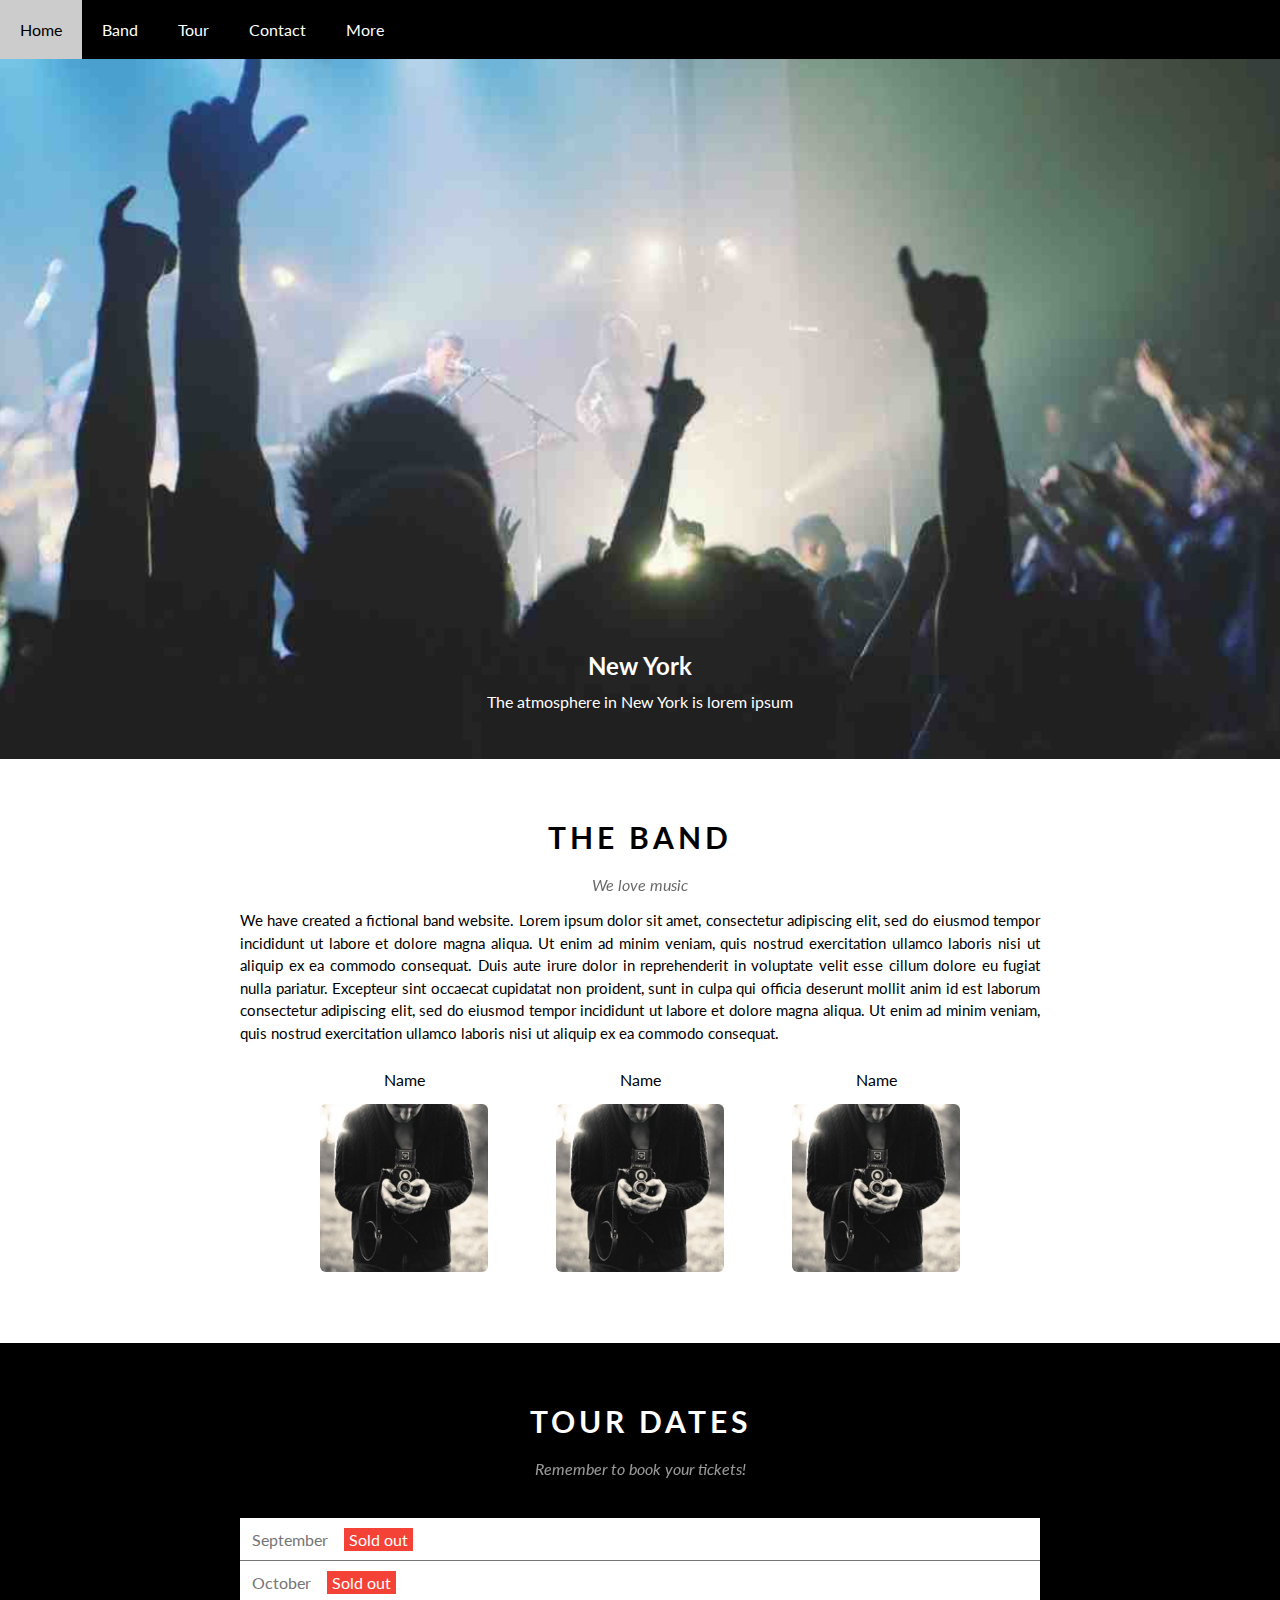
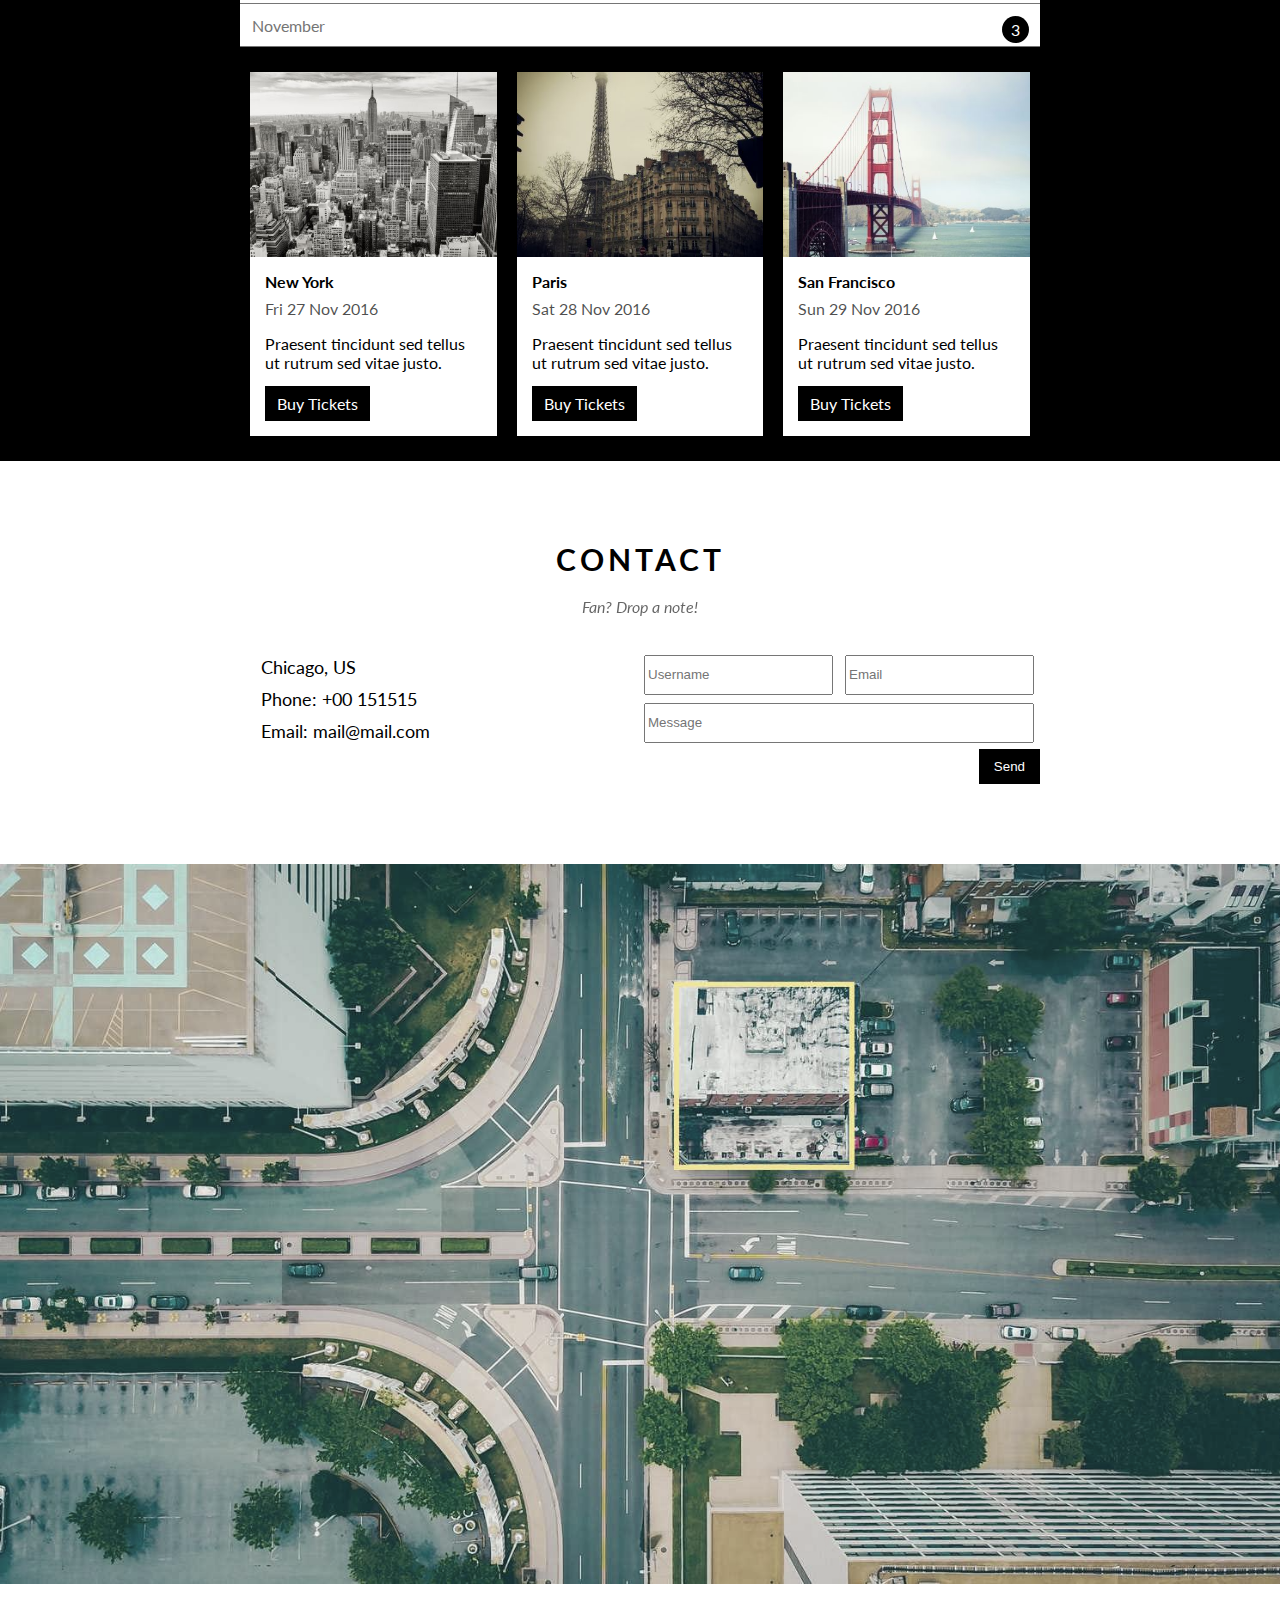
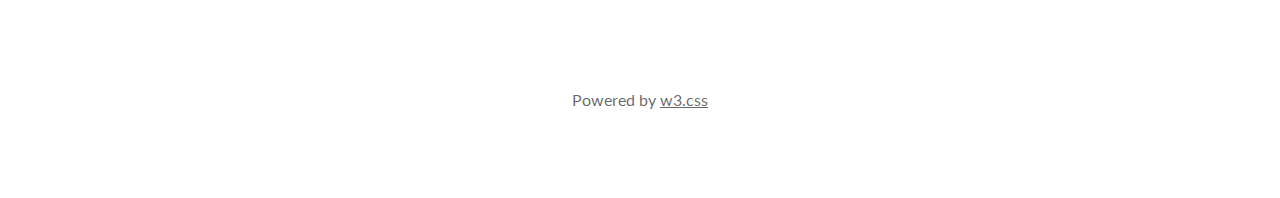
==== index.html @ db7f957e "initial commit for counter" ====
<! DOCTYPE html>
 <html>
 <head> 
  <meta charset="UTF-8" />
  <meta name="viewport" content="width=device-width, initial-scale=1" />
  
  <title> Band Template </title>
  
  <link rel="stylesheet" href="https://cdnjs.cloudflare.com/ajax/libs/font-awesome/6.2.1/css/all.min.css" integrity="sha512-MV7K8+y+gLIBoVD59lQIYicR65iaqukzvf/nwasF0nqhPay5w/9lJmVM2hMDcnK1OnMGCdVK+iQrJ7lzPJQd1w==" crossorigin="anonymous" referrerpolicy="no-referrer" />
  
 <link href="https://fonts.googleapis.com/css2?family=Lato&display=swap" rel="stylesheet">
  
  <link rel="stylesheet" href="css/style.css" />
  
  </head>
   
 <body>

<!-- HEADER -->

 <header>
     
	<ul class="nav">
	    <li> <a href="#"> Home </a> </li>
		<li> <a href="#"> Band </a> </li>
		<li> <a href="#"> Tour </a> </li>
		<li> <a href="#"> Contact </a> </li>
		<li> <a href="#"> More <i class="fa-solid fa-caret-down"></i>
		</a> </li>
		<li> <a href="#"> <i class="fa-solid fa-magnifying-glass"></i> </a> </li>
    </ul>

 </header>
 
<!-- BANNER -->

  <section class="banner">
		<div class="text">
            <h3> New York </h3>
            <p> The atmosphere in New York is lorem ipsum </p>		
		</div>
  </section>
 
<!-- SECTION-1  -->
 
    <section class="section-1">
	
	    <h2> THE BAND </h2>
		<p class="para-1"> <i>We love music</i> </p>
        
		<p class="para-2">
		We have created a fictional band website. Lorem ipsum dolor sit amet, consectetur adipiscing elit, sed do eiusmod tempor incididunt ut labore et dolore magna aliqua. Ut enim ad minim veniam, quis nostrud exercitation ullamco laboris nisi ut aliquip ex ea commodo consequat. Duis aute irure dolor in reprehenderit in voluptate velit esse cillum dolore eu fugiat nulla pariatur. Excepteur sint occaecat cupidatat non proident, sunt in culpa qui officia deserunt mollit anim id est laborum consectetur adipiscing elit, sed do eiusmod tempor incididunt ut labore et dolore magna aliqua. Ut enim ad minim veniam, quis nostrud exercitation ullamco laboris nisi ut aliquip ex ea commodo consequat.</p>
		
		<div class="image-container">
		    <div class="inner-container-1"> 
                <p> Name </p>
				<img src="images/photographer.jpg" width="80%" />
			</div>

			<div class="inner-container-2"> 
			    <p> Name </p>
			    <img src="images/photographer.jpg"width="80%" />
			</div>
			
			<div class="inner-container-3"> 
			    <p> Name </p>
			    <img src="images/photographer.jpg"width="80%" />
			</div>
		</div>
    </section>
  
<!-- SECTION-2  -->

    <section class="section-2">
	    
		<h2> TOUR DATES </h2>
		<p> <i>Remember to book your tickets!</i> </p>
		
		<div class="schedule">
		    <ul>
			    <li class="sold"> September <span>Sold out</span> </li>
				<li class="sold"> October <span>Sold out</span> </li>
			    <li> November <span>3</span> </li>
			</ul>
		</div>
		
		<div class="main-container">
            <div class="inner-container">
				<div class="box">
				
				    <div class="image">
				        <img src="images/newyork.jpg" />
                    </div>	

                    <div class="content">
				        <h4> New York </h4>
						<p> <span>Fri 27 Nov 2016</span> </p>
				        <p> Praesent tincidunt sed tellus ut rutrum sed vitae justo. </p>
				        <a href="#"> Buy Tickets </a>
                    </div>					
				</div>
				
				<div class="box">
				    <div class="image">
				        <img src="images/paris.jpg" />
                    </div>	
					
					<div class="content">
				        <h4> Paris</h4>
						<p> <span>Sat 28 Nov 2016</span> </p>
				        <p> Praesent tincidunt sed tellus ut rutrum sed vitae justo. </p>
				        <a href="#"> Buy Tickets </a>
                    </div>	
				</div>
				
				<div class="box">
				    <div class="image">
				        <img src="images/san.jpg" />
                    </div>	
                    
					<div class="content">
				        <h4> San Francisco </h4>
						<p> <span>Sun 29 Nov 2016</span> </p>
				        <p> Praesent tincidunt sed tellus ut rutrum sed vitae justo. </p>
				        <a href="#"> Buy Tickets </a>
                    </div>	
				</div>	
			</div>
		</div>
    </section>
	
	  
<!-- SECTION-3  -->

    <section class="section-3">
	
	    <h2> CONTACT </h2>
		<p> <i>Fan? Drop a note!</i> </p>
		
		<div class="container"> 
		
		    <div class="left"> 
			    <p> <i class="fa-solid fa-location-dot"></i>
				Chicago, US </p>
				<p> <i class="fa-solid fa-phone"></i> Phone: +00 151515 </p>
				<p> <i class="fa-solid fa-envelope"></i> Email: mail@mail.com </p>
			</div>
			
		    <div class="right"> 
			    <form action="css/data.html" method="post">
					<input id="uname" type="text" placeholder="Username" name="username" pattern="[a-zA-Z]{2,20}" title="Enter valid username" required />
					
                    <input id="email" type="email" placeholder="Email" name="email" pattern="[a-z0-9._%+-]+@[a-z0-9.-]+\.[a-z]{2,}$" title="Enter valid email" required/>
					
					<input type="text" name="Message" id="msg" placeholder="Message"/> <br>
					
					<button> Send </button>
				</form>
			</div>
	    </div>
	</section>
	
<!-- SECTION-4  -->

    <section class="section-4">
	    <img src="images/map.jpg" width="100%" />
	</section>
	
<!-- FOOTER -->

    <footer> 
	    <div class="container"> 
			<a href="#"> <i class="fa-brands fa-square-facebook"></i> </a>
			<a href="#"> <i class="fa-brands fa-instagram"></i> </a>
			<a href="#"> <i class="fa-brands fa-square-snapchat"></i> </a>
			<a href="#"> <i class="fa-brands fa-pinterest-p"></i> </a>
			<a href="#"> <i class="fa-brands fa-twitter"></i> </a>
			<a href="#"> <i class="fa-brands fa-linkedin-in"></i> </a>
			<p> Powered by <a href="#">w3.css</a></p>
	    </div>
	</footer>
  </body>
 </html>
---- css/style.css ----
*{
  margin: 0;
  box-sizing: border-box;
}

.nav{
	padding: 0;
	list-style: none;
	background-color: black;
}

.nav:before,.nav:after,.inner-container:before,.inner-container:after{
	content: '';
	display: block;
	clear: both;
}

.nav > li{
	float: left;
}

.nav > li:last-child{
	float: right;
}


.nav > li > a{
	text-decoration: none;
	color: white;
	font-family: 'Lato', sans-serif;
	display: block;
	padding: 20px;
	transition: all .1s linear;
}

.nav > li > a:hover{
	background-color: #ccc;
	color: black;
}

.nav > li:last-child > a:hover{
	background-color: #f44336;
	color: white;
}


/* BANNER CSS */

.banner{
	height: 700px;
	max-width: 1920px;
	margin: 0 auto;
	background: url(../images/banner.jpg) no-repeat bottom/cover;
}

.text{
	color: white;
	text-align: center;
	font-family: 'Lato', sans-serif;
	padding-top: 580px;
}

.text > h3{
	font-size: 24px;
	padding: 12px 0;
}


/* SECTION-1 */

.section-1{
	max-width: 1920px;
	margin: 0 auto;
	font-family: 'Lato', sans-serif;
}

.section-1 > h2{
	margin-top: 60px;
	text-align: center;
	letter-spacing: 4px;
	font-size: 30px;
}

.section-1 > .para-1{
	text-align: center;
	opacity: 0.60;
	padding: 20px 0 15px 0;
}

.section-1 > .para-2{
	width: 800px;
	margin: 0 auto;
	text-align: justify;
	font-size: 15px;
	line-height: 22.5px;
}

.section-1 > .image-container{
	width: 800px;
	margin: 0 auto;
	text-align: center;
}

.section-1 > .image-container > .inner-container-1{
	width: 210px;
	display: inline-block;
	margin: 11px;
}

.section-1 > .image-container > .inner-container-1 > p{
    padding: 15px 0;
}

.section-1 > .image-container > .inner-container-2{
	width: 210px;
	display: inline-block;
	margin: 11px;
}

.section-1 > .image-container > .inner-container-2 > p{
	padding: 15px 0;
}

.section-1 > .image-container > .inner-container-3{
	width: 210px;
	display: inline-block;
	margin: 11px;
}

.section-1 > .image-container > .inner-container-3 > p{
	padding: 15px 0;
}

.inner-container-1 > img, .inner-container-2 > img, .inner-container-3 > img{
	border-radius: 6px;
}

/* SECTION-2 */

.section-2{
	max-width: 1920px;
	margin: 60px auto;
	font-family: 'Lato', sans-serif;
	background-color: black;
}

.section-2 > h2{
	color: white;
	padding-top: 60px;
	text-align: center;
	letter-spacing: 4px;
	font-size: 30px;
}

.section-2 > p{
	color: white;
	text-align: center;
	opacity: 0.60;
	padding: 20px 0 40px 0;
}

.section-2 > .schedule{
	width: 800px;
	margin: 0 auto;
	background-color: white;
}

.section-2 > .schedule > ul{
	list-style: none;
	padding: 0;
}

.section-2 > .schedule > ul > li{
	border-bottom: 1px solid #757575;
	padding: 11.5px;
	color: #757575;
}

.section-2 > .schedule > ul > .sold > span{
    background-color: #f44336;
	color: white;
	padding: 2px 5px;
	margin-left: 12px;
}

.section-2 > .schedule > ul > li:last-child > span{
	background-color: black;
	color: white;
	padding: 4px 9px;
	border-radius: 50%;
	float: right;
}

.section-2 > .main-container > .inner-container{
	width: 800px;
	margin: 0 auto;
}

.section-2 > .main-container > .inner-container > .box{
	width: 33.333%;
	float: left;
	padding: 25px 10px;
}

.section-2 > .main-container > .inner-container > .box > .image > img{
	width: 100%;
	transition: all .1s linear;
}

.section-2 > .main-container > .inner-container > .box > .content{
	width: 100%;
	background-color: white;
	padding: 15px;
	font-family: 'Lato', sans-serif;
}

.section-2 > .main-container > .inner-container > .box > .content > p{
	padding: 8px 0;
	display: inline-block;
}

.section-2 > .main-container > .inner-container > .box > .content > p > span{
	color: rgba(0, 0, 0, 0.7);
	display: inline-block;
}

.section-2 > .main-container > .inner-container > .box > .content > a{
	text-decoration: none;
	background-color: black;
	color: white;
	padding: 8px 12px;
	display: inline-block;
	margin-top: 6px;
	transition: all .1s linear;
}

.section-2 > .main-container > .inner-container > .box > .image > img:hover{
	filter: brightness(70%);
}

.section-2 > .main-container > .inner-container > .box > .content > a:hover{
	color: black;
	background-color: #ccc;
}

/* SECTION-3 */

.section-3{
	max-width: 1920px;
	margin: 80px auto;
	font-family: 'Lato', sans-serif;
}

.section-3 > h2{
	text-align: center;
	letter-spacing: 4px;
	font-size: 30px;
}

.section-3 > p{
	text-align: center;
	opacity: 0.60;
	padding: 20px 0 15px 0;
}

.section-3 > .container{
	margin: 20px auto;
	width: 800px;
}

.section-3 > .container:before, .container:after{
	content: '';
	display: block;
	clear: both;
}

.section-3 > .container > .left{
	width: 50%;
	float: left;
}

.section-3 > .container > .left > p{
	font-size: 18px;
	padding: 5px;
}

.section-3 > .container > .left > p > .fa-solid{
	font-size: 15px;
	padding: 0 8px;
}

.section-3 > .container > .right{
	width: 50%;
	float: right;
}

.section-3 > .container > .right > form > input{
	height: 40px;
	width: 189px;
    margin: 4px;  
}

#msg{
	width: 390px;
}

.section-3 > .container > .right > form > button{
	text-decoration: none;
	color: white;
	background-color: black;
	padding: 10px 15px;
	border: none;
	float: right;
	margin-top: 2px;
	transition: all .1s linear;
	
}

.section-3 > .container > .right > form > button:hover{
	color: black;
	background-color: #ccc;
	border: none;
}

/* SECTION-4 */

.section-4 > img{
	filter: grayscale(50%);
}

/* FOOTER */

footer{
	text-align: center;
	padding: 64px 0;
}

footer > .container > a{
	text-decoration: none;
}

footer > .container > a > .fa-brands{
	font-size: 24px;
	color: rgba(0, 0, 0, 0.6);
	padding: 2px;
}

footer > .container > a > .fa-brands:hover{
	opacity: 0.60;
}

footer > .container > p{
	color: rgba(0, 0, 0, 0.6);
	padding: 15px 0 25px 0;
    font-family: 'Lato', sans-serif;
}

footer > .container > p > a{
	color: rgba(0, 0, 0, 0.6);
}
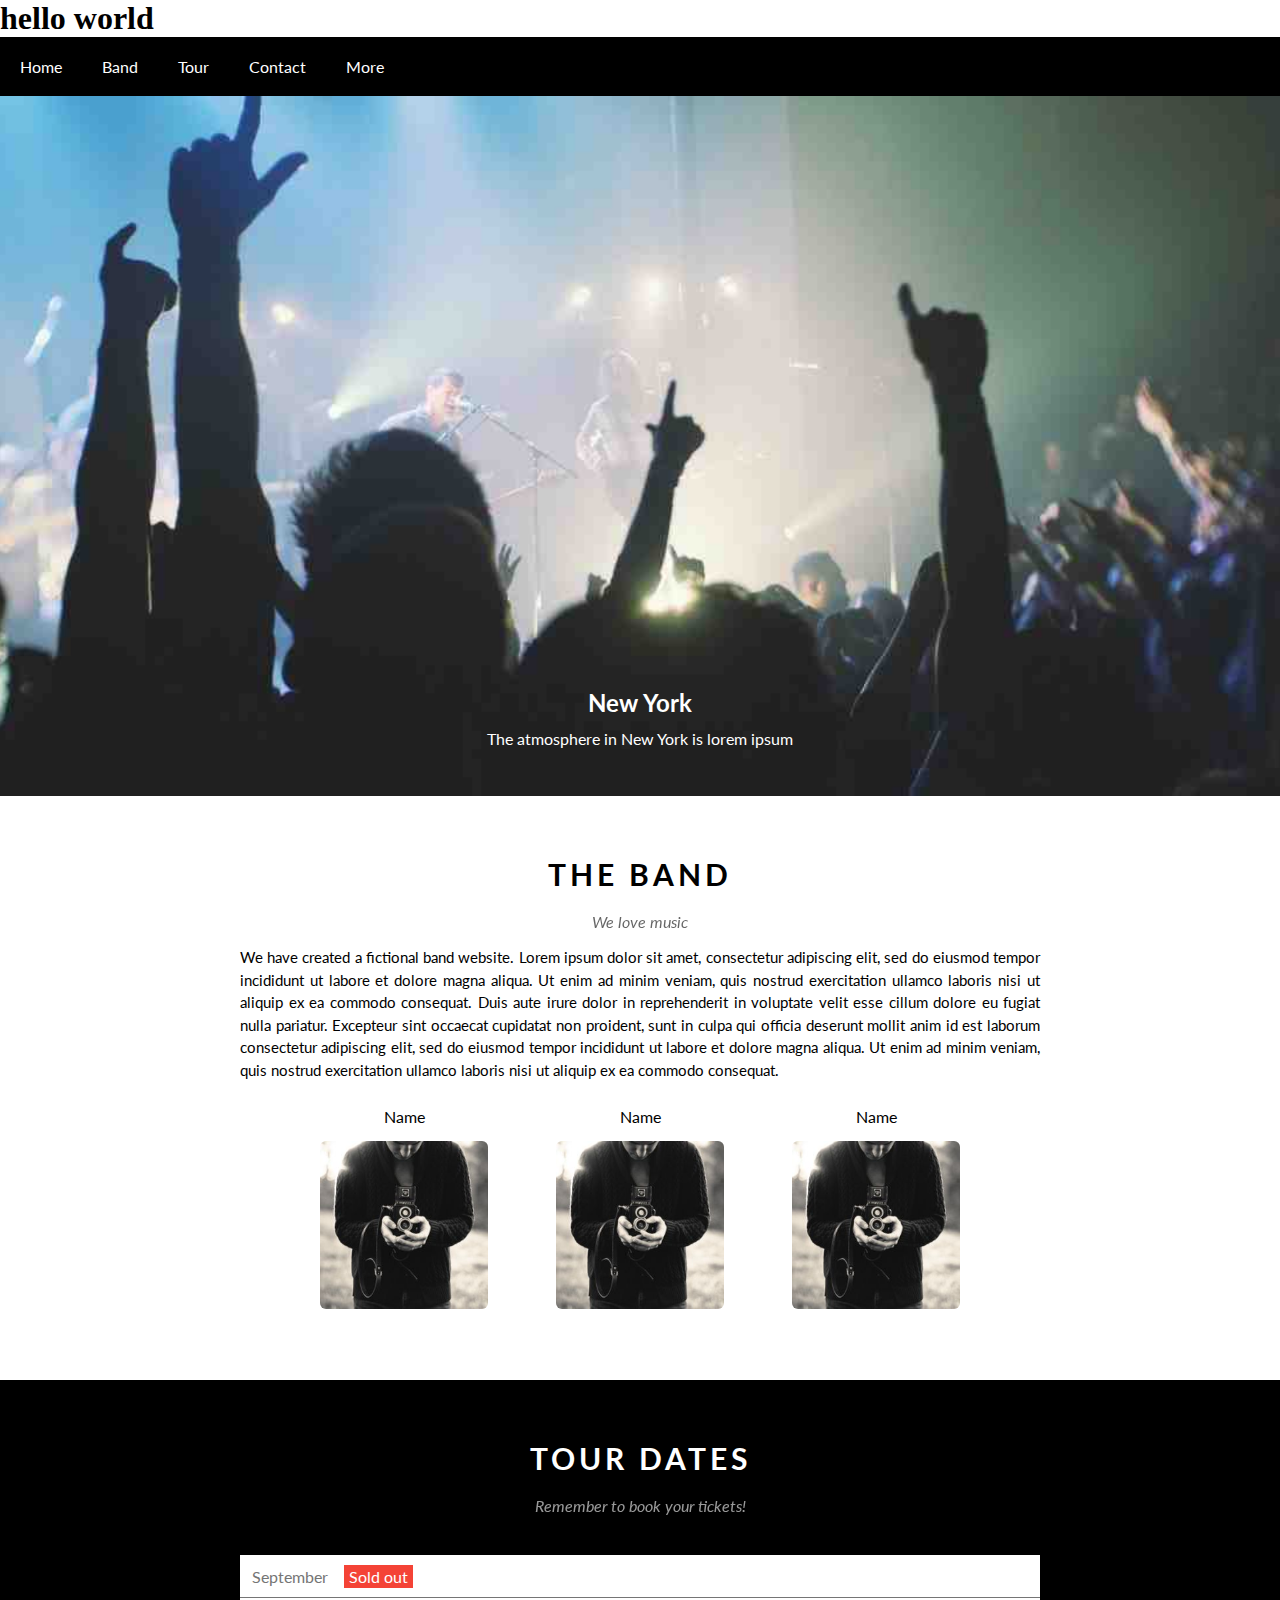
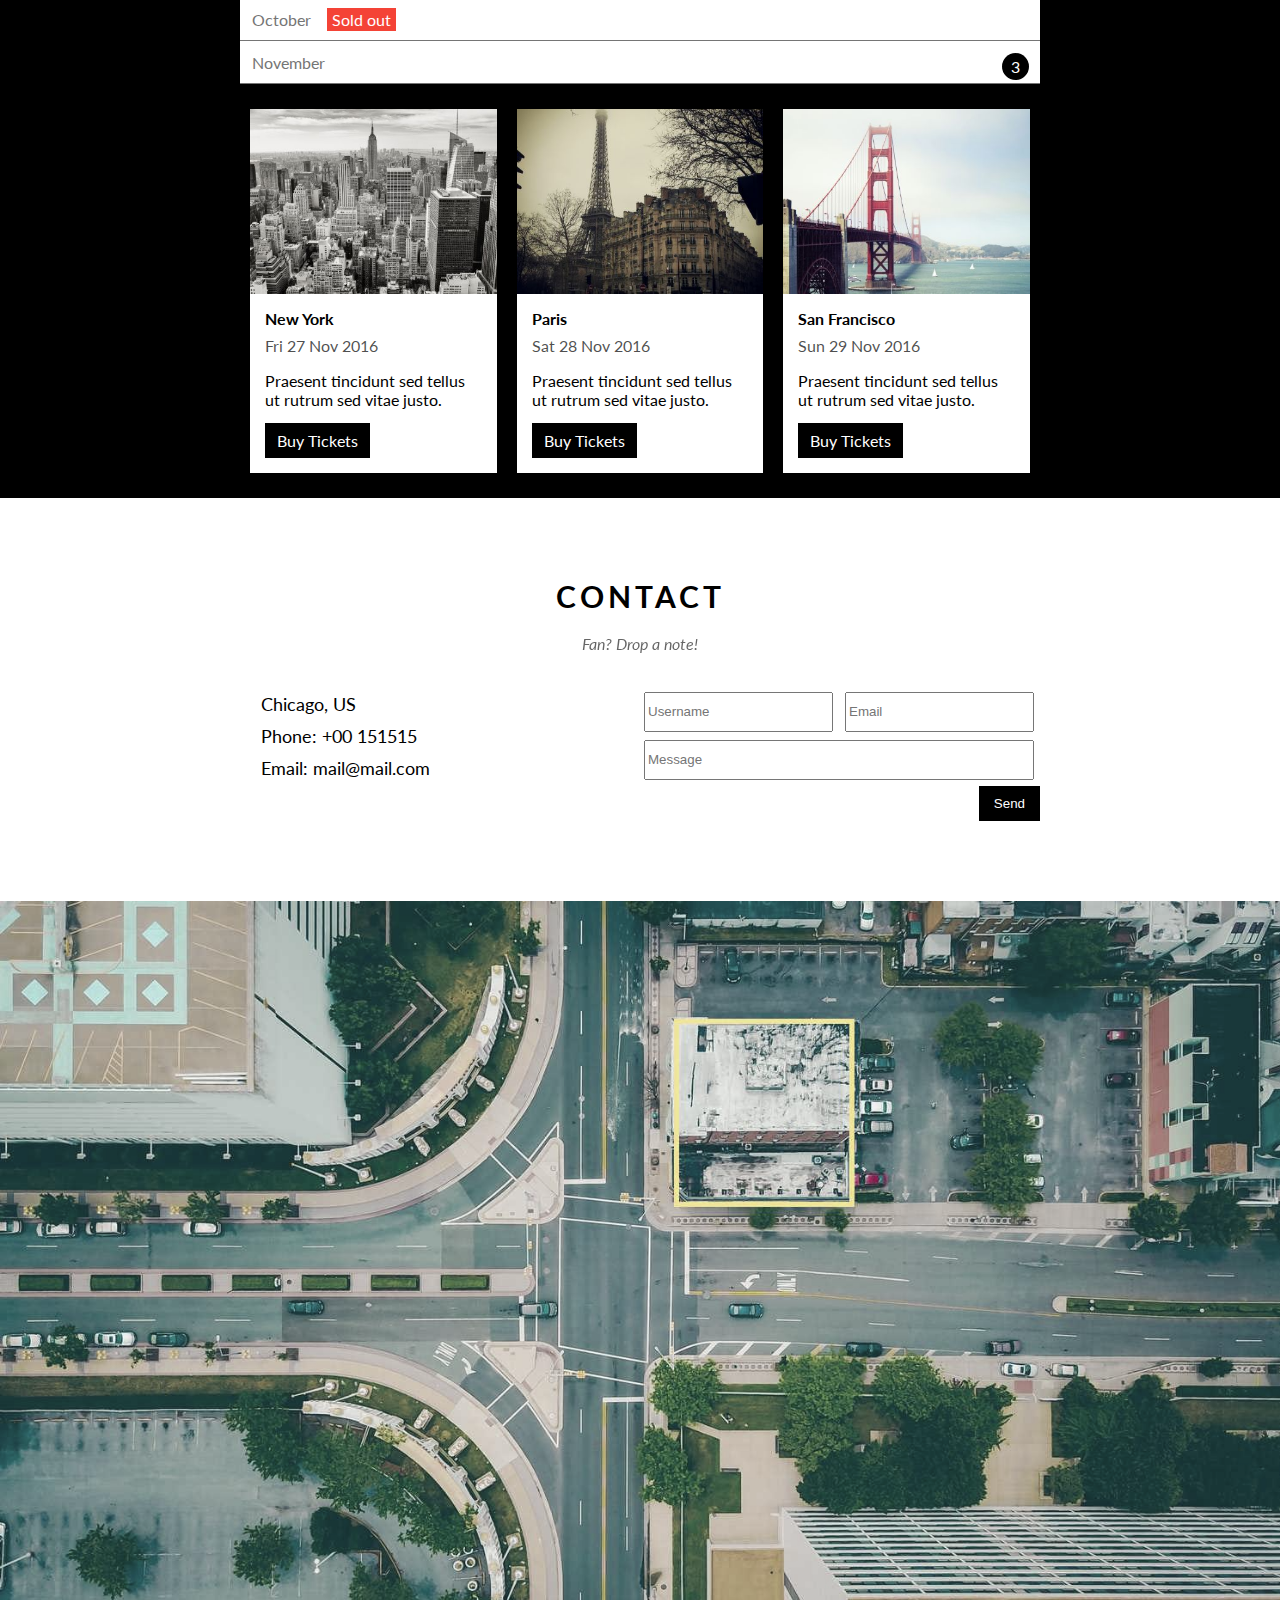
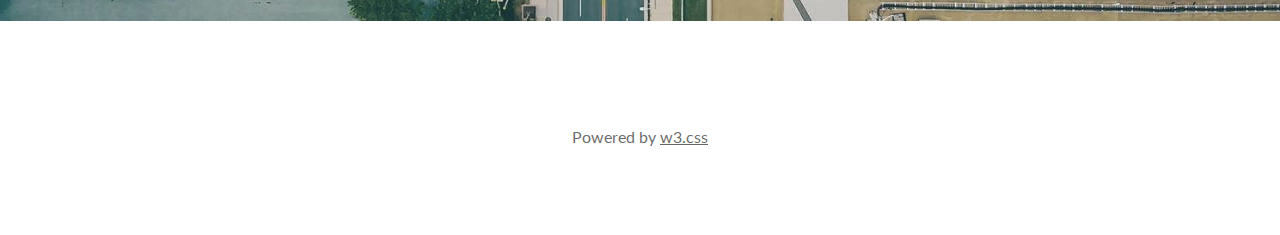
==== commit 7e9a47e5: "h1 tag added" ====
--- a/index.html
+++ b/index.html
@@ -19,7 +19,7 @@
 <!-- HEADER -->
 
  <header>
-     
+     <h1>hello world</h1>
 	<ul class="nav">
 	    <li> <a href="#"> Home </a> </li>
 		<li> <a href="#"> Band </a> </li>
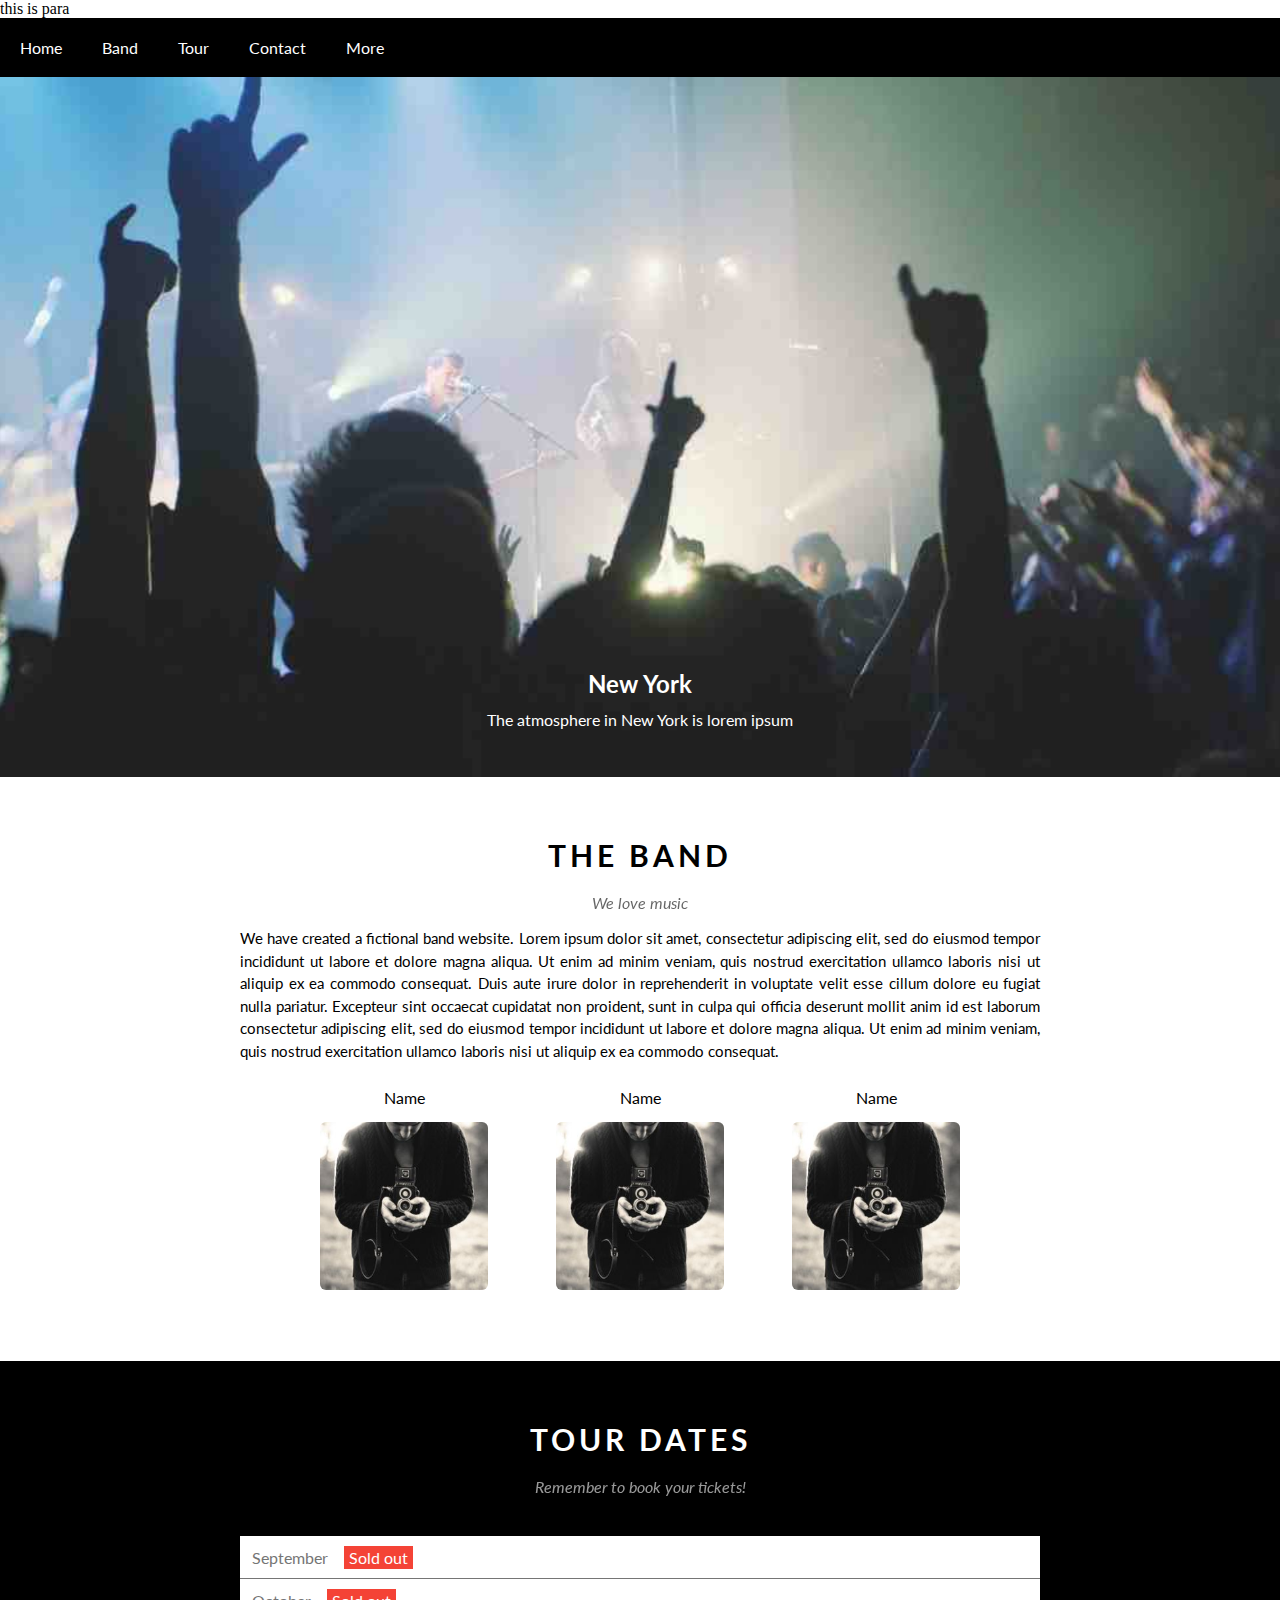
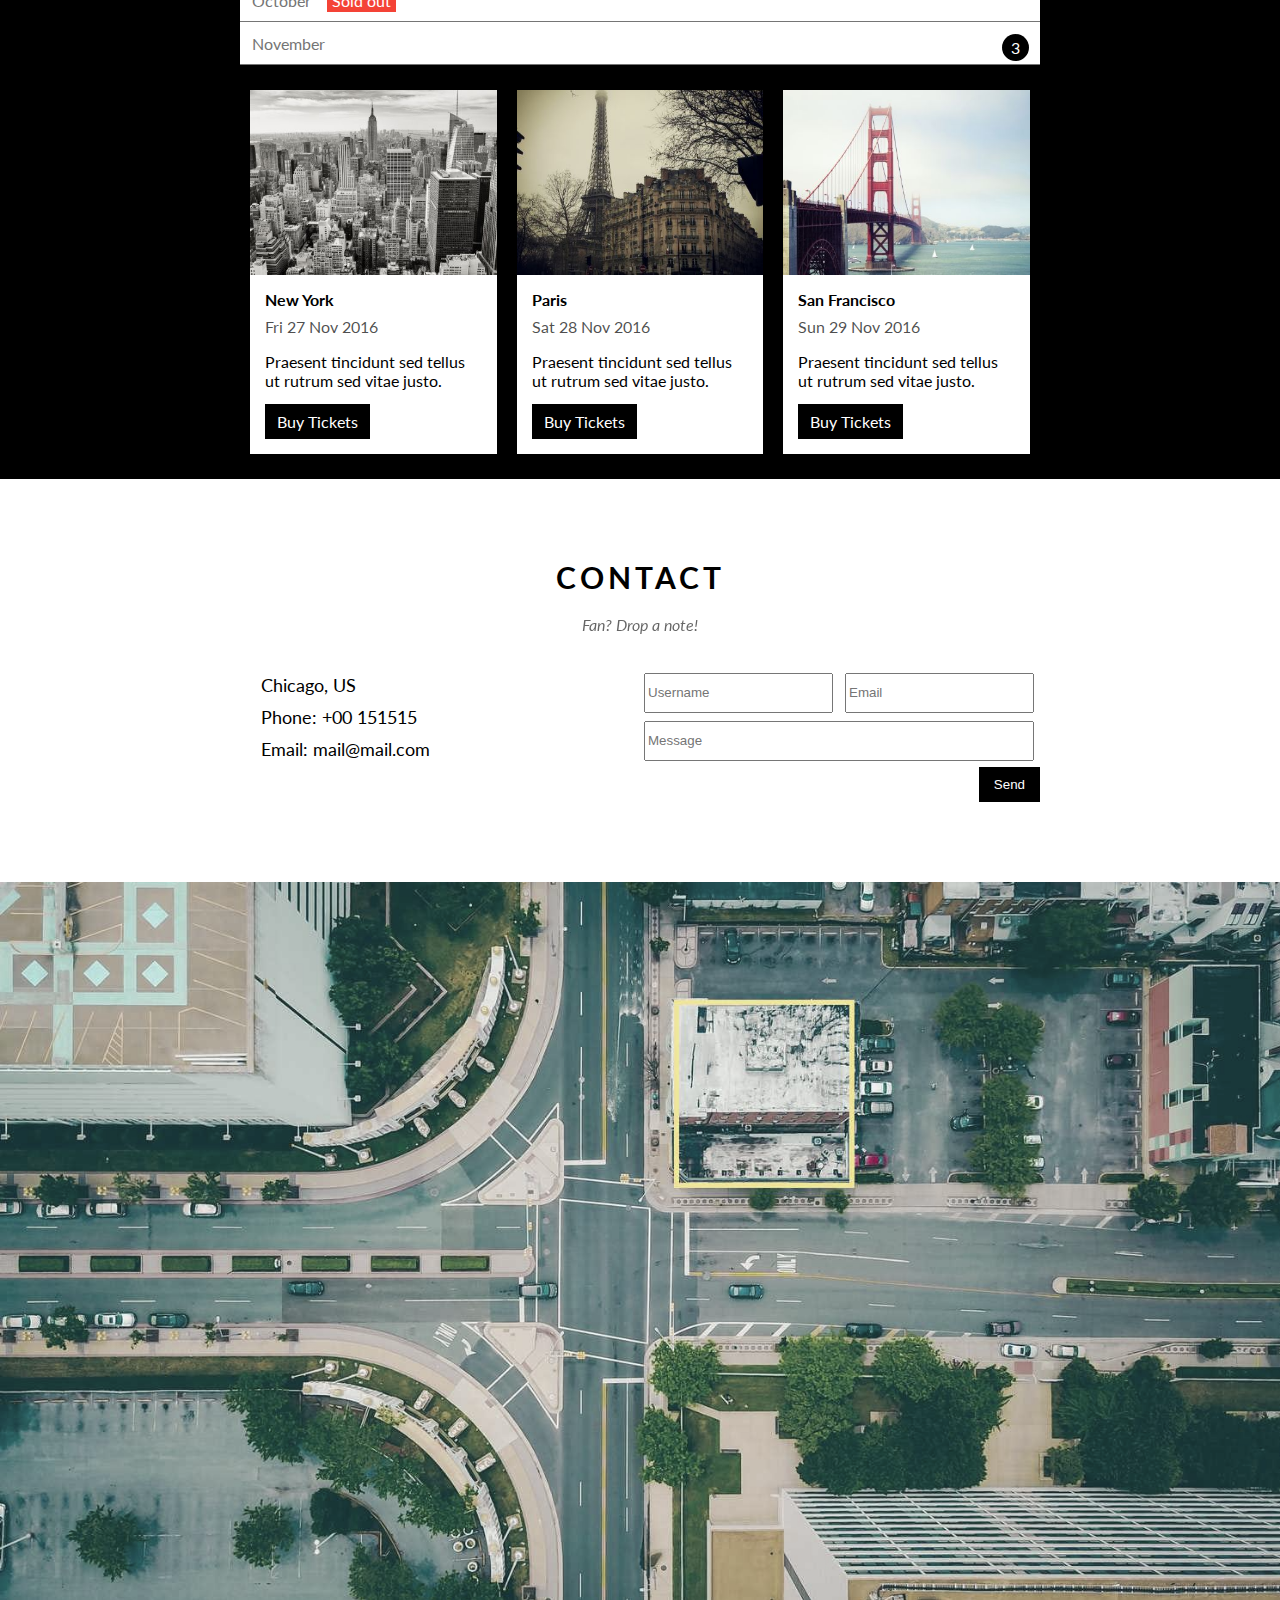
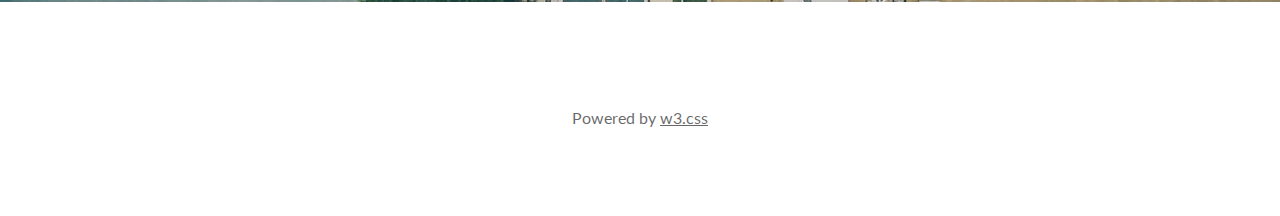
==== commit f5525145: "paragraph added" ====
--- a/index.html
+++ b/index.html
@@ -19,7 +19,7 @@
 <!-- HEADER -->
 
  <header>
-     <h1>hello world</h1>
+     <p>this is para</p>
 	<ul class="nav">
 	    <li> <a href="#"> Home </a> </li>
 		<li> <a href="#"> Band </a> </li>
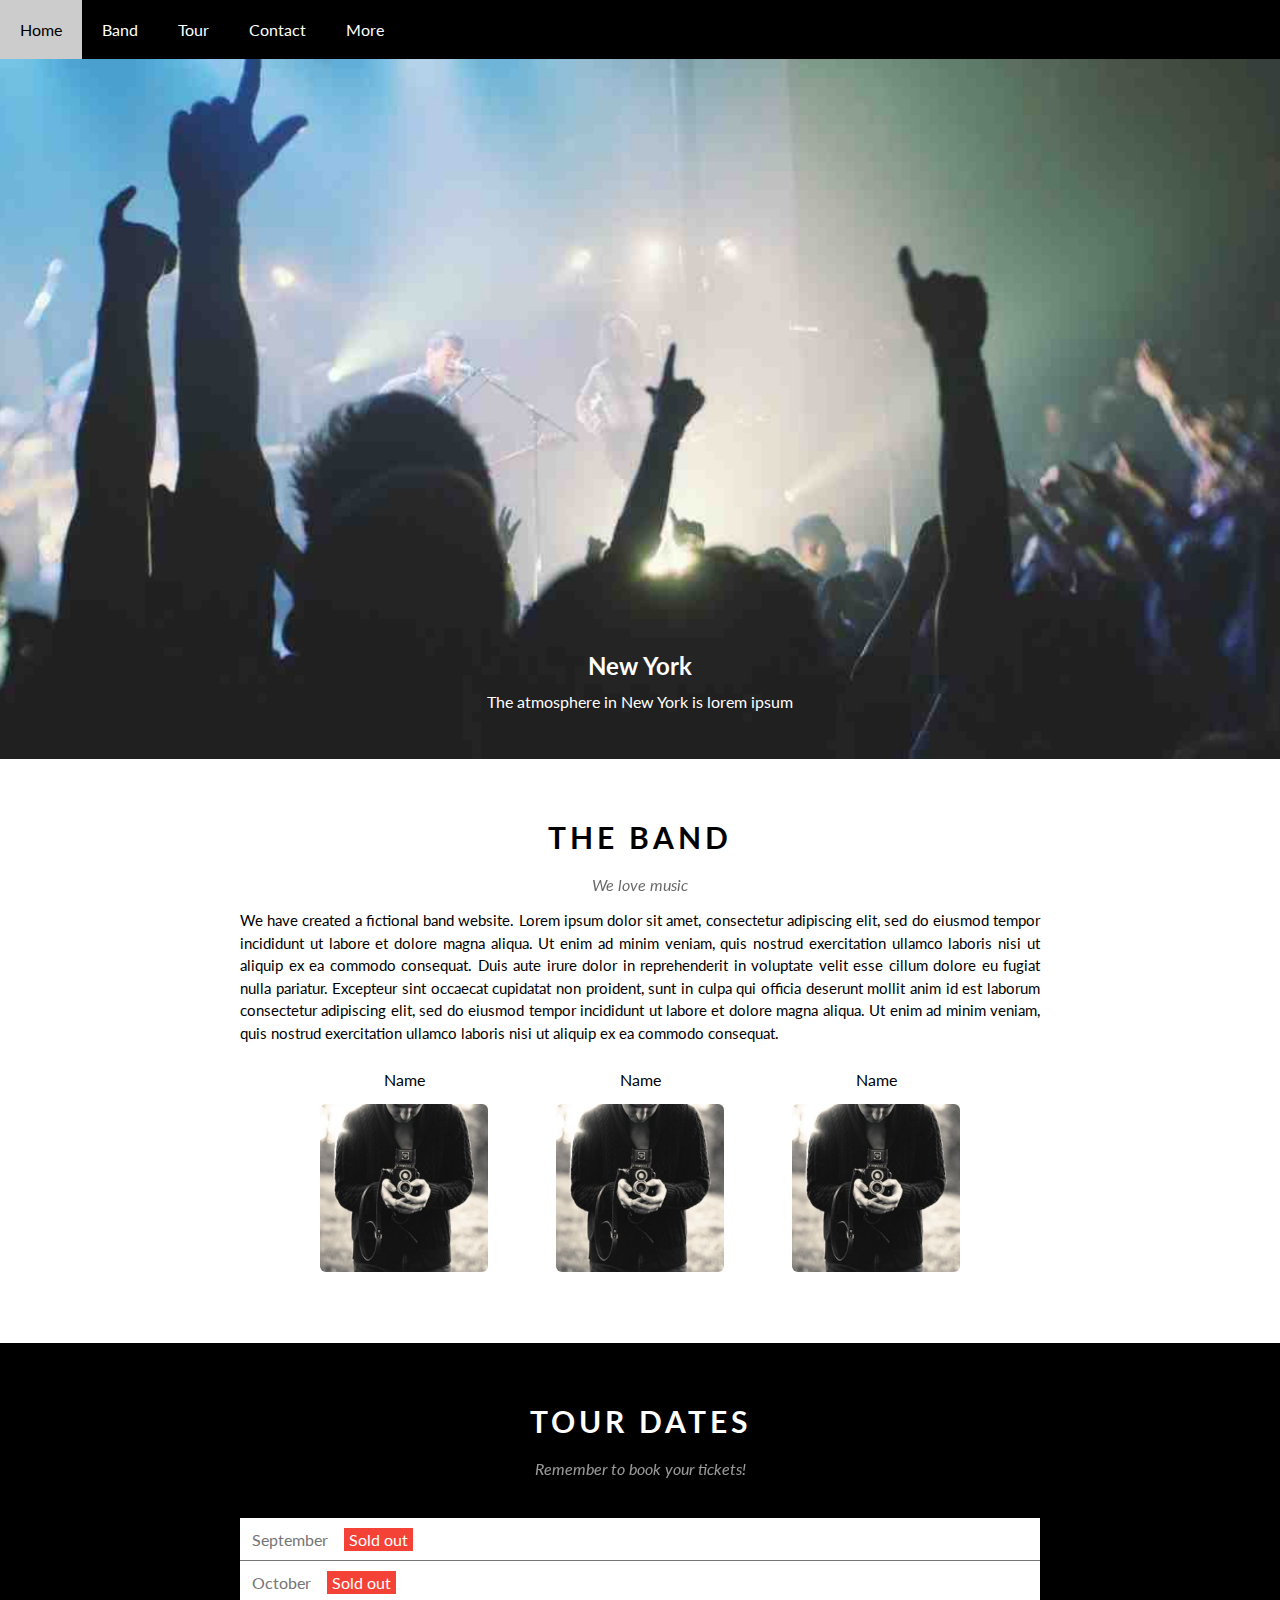
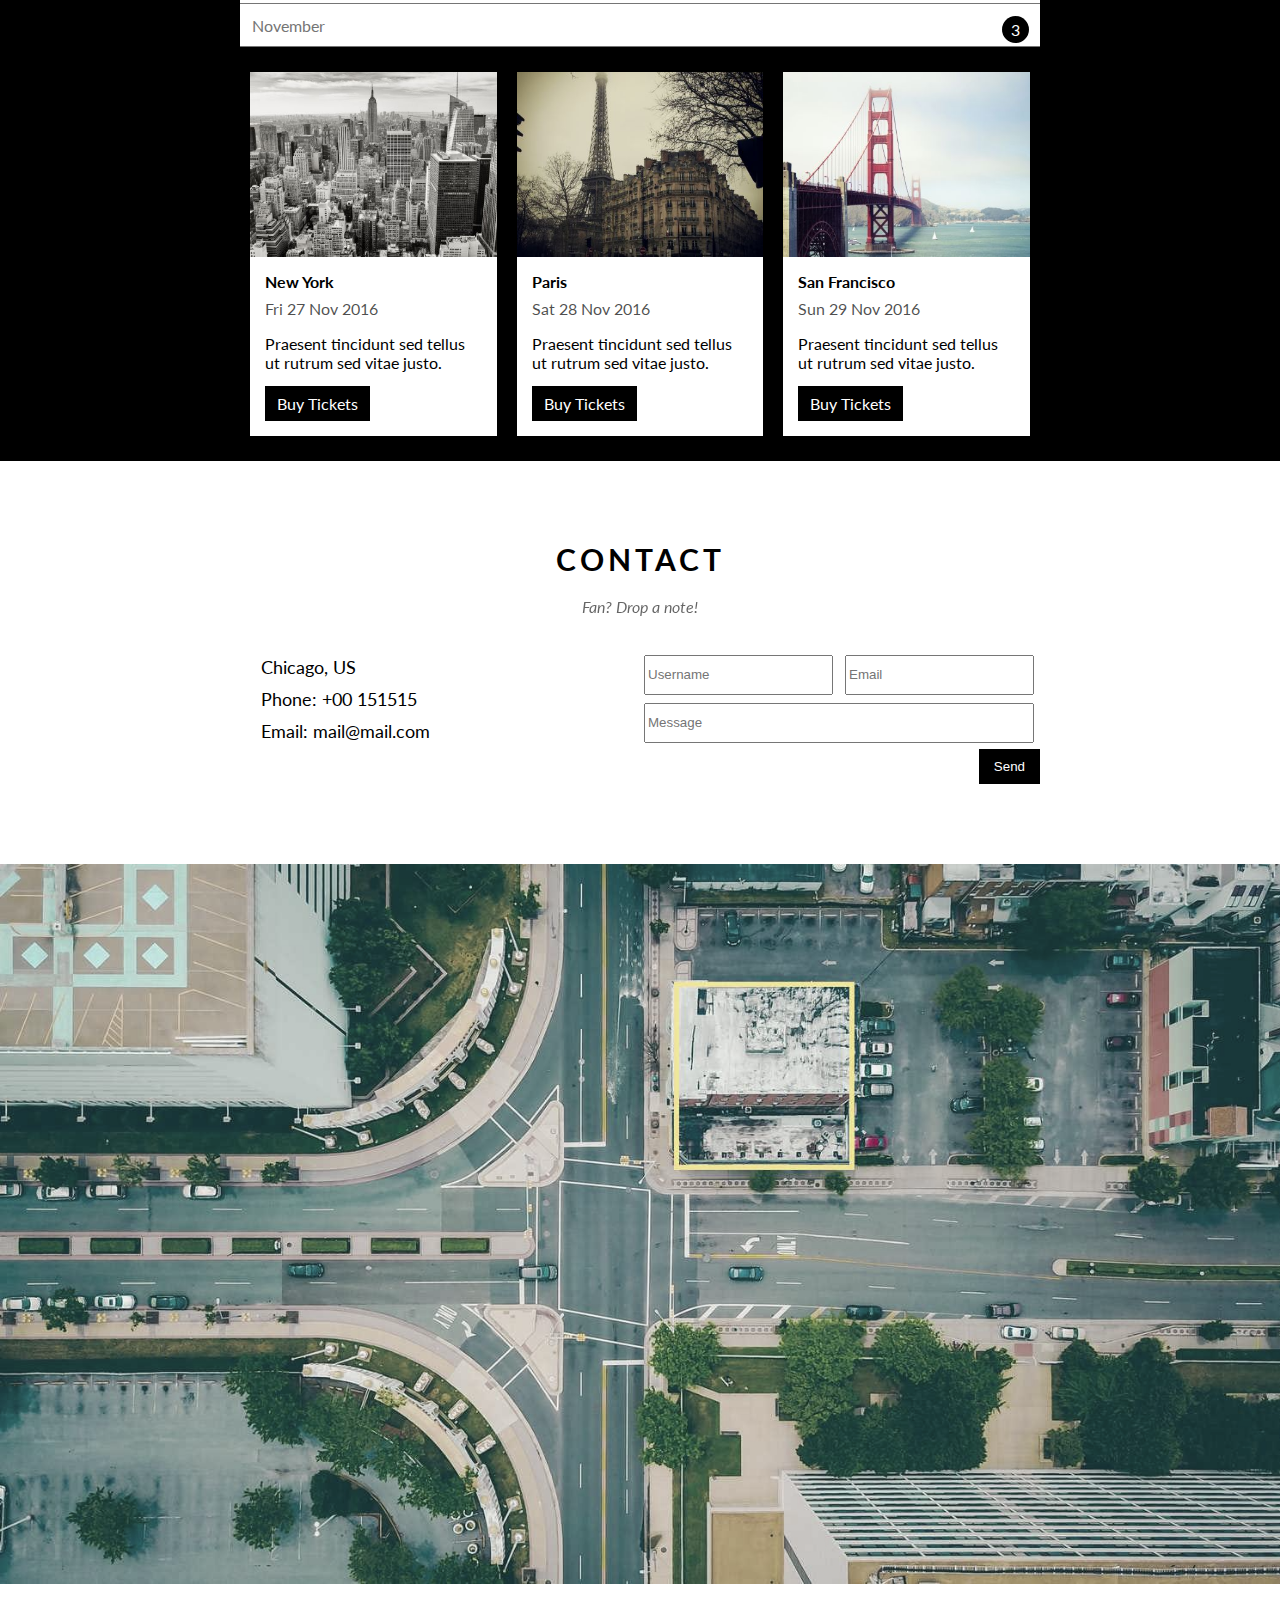
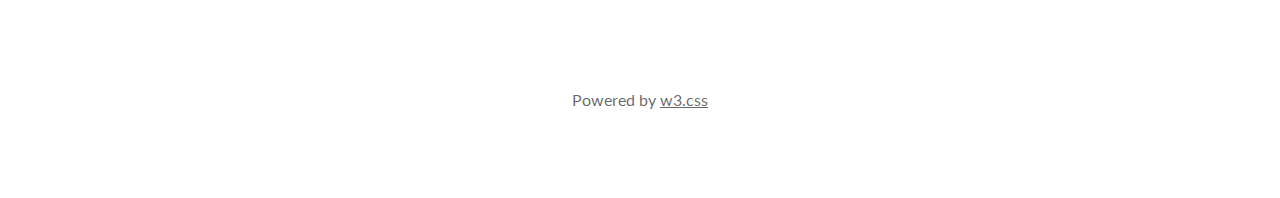
==== commit 9f1aefdb: "paragraph deleted" ====
--- a/index.html
+++ b/index.html
@@ -19,7 +19,6 @@
 <!-- HEADER -->
 
  <header>
-     <p>this is para</p>
 	<ul class="nav">
 	    <li> <a href="#"> Home </a> </li>
 		<li> <a href="#"> Band </a> </li>
